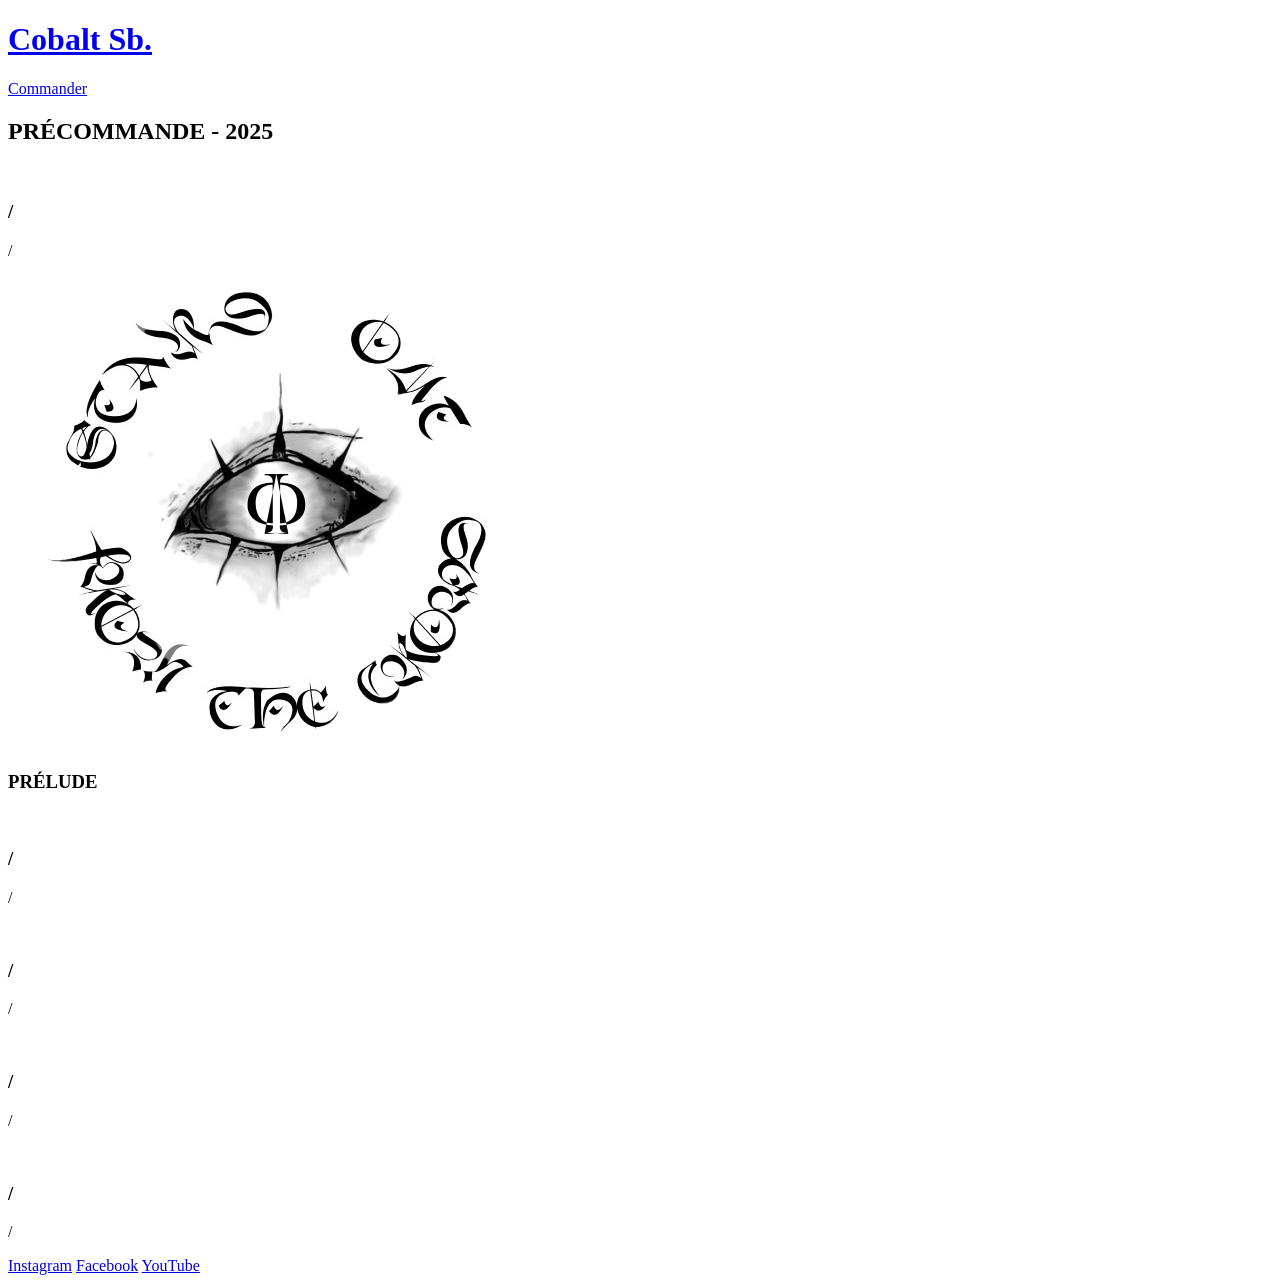
==== index.html @ 33f0ad75 "Update index.html" ====
<!DOCTYPE html>
<html lang="en">
  <head>
    <meta charset="UTF-8" />
    <meta name="viewport" content="width=device-width, initial-scale=1.0" />
    <title>Cobalt Sb.</title>
    <link rel="stylesheet" href="styles.eco.css" />
  </head>
  <body>
    <!-- Header -->
    <header class="header">
      <div class="header-container">
        <div class="logo">
          <a href="index.html"><h1>Cobalt Sb.</h1></a>
        </div>

        <div class="header-actions">
          <!-- <a href="se.connecter.html" class="account-link">Se connecter</a> -->

          <a href="panier.html" class="account-link">Commander</a>
        </div>
      </div>

      </nav>
    </header>

    <!-- Main Content -->
    <main class="main-content">
      <!-- Hero Section -->
      <section class="title">
        <h2>PRÉCOMMANDE - 2025</h2>
      </section>

      <!-- Product Grid -->
      <section class="product-grid">
        <div class="product-item">
          <div class="product-image">
            <div class="image-merch">
              <img src="img/sum/hoodie/green-hoodie-shooting-2.png" alt="">
            </div>
          </div>
          <h3>/</h3>
          <p class="price">/</p>
        </div>

        <div class="product-item">
          <div class="product-image">
            <div class="image-merch">
              <img src="img\collection.png" alt="">
            </div>
          </div>
          <h3>PRÉLUDE</h3>
        </div>

        <div class="product-item">
          <div class="product-image">
            <div class="image-merch">
              <img src="img/sum/t-shirt/black-t-shirt-front.png" alt="">
            </div>
          </div>
          <h3>/</h3>
          <p class="price">/</p>
        </div>

        <div class="product-item">
          <div class="product-image">
            <div class="image-merch">
              <img src="img/sum/pant/pant-white-front.png" alt="">
            </div>
          </div>
          <h3>/</h3>
          <p class="price">/</p>
        </div>

        <div class="product-item">
          <div class="product-image">
            <div class="image-merch">
              <img src="img/sum/shorts/white-short-front.png" alt="">
            </div>
          </div>
          <h3>/</h3>
          <p class="price">/</p>
        </div>

        <div class="product-item">
          <div class="product-image">
            <div class="image-merch">
              <img src="img/sum/pant/pant-blue-denim-front.png" alt="">
            </div>
          </div>
          <h3>/</h3>
          <p class="price">/</p>
        </div>

      </section>
    </main>

    <!-- Footer -->
    <footer class="footer">
      <div class="social-links">
        <a href="https://www.instagram.com/cobalt_sb/" class="social-link"
          >Instagram</a
        >
        <a
          href="https://www.facebook.com/profile.php?id=61564356464629"
          class="social-link"
          >Facebook</a
        >
        <a href="https://www.youtube.com/@CobaltSb" class="social-link"
          >YouTube</a
        >
      </div>
    </footer>
  </body>

</html>
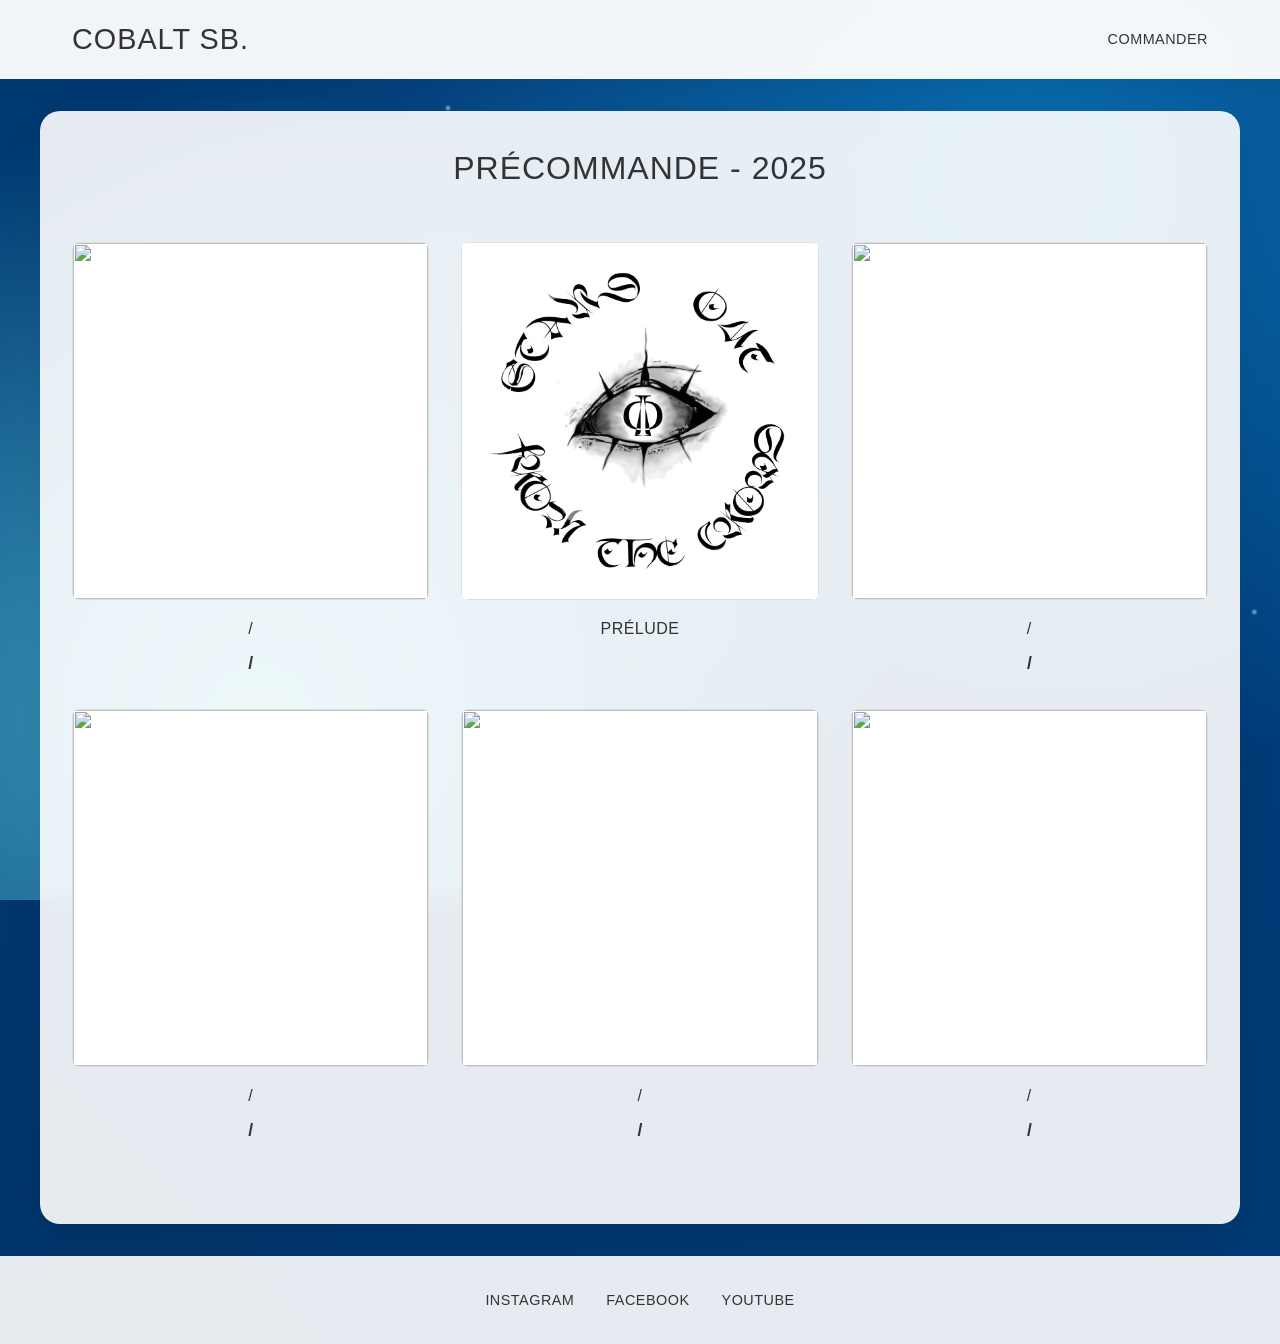
==== commit 9fa0682c: "Update index.html" ====
--- a/index.html
+++ b/index.html
@@ -4,7 +4,7 @@
     <meta charset="UTF-8" />
     <meta name="viewport" content="width=device-width, initial-scale=1.0" />
     <title>Cobalt Sb.</title>
-    <link rel="stylesheet" href="styles.eco.css" />
+    <link rel="stylesheet" href="styles.preco.css" />
   </head>
   <body>
     <!-- Header -->
@@ -116,3 +116,4 @@
 </html>
 
 
+
--- a/styles.preco.css
+++ b/styles.preco.css
@@ -0,0 +1,609 @@
+
+* {
+  margin: 0;
+  padding: 0;
+  box-sizing: border-box;
+}
+
+body {
+  font-family: "Arial", sans-serif;
+  line-height: 1.6;
+  color: #333;
+  background: linear-gradient(45deg, #001f3f, #003366, #004080, #0066cc);
+  background-size: 400% 400%;
+  animation: oceanWave 8s ease-in-out infinite;
+  position: relative;
+  overflow-x: hidden;
+  min-height: 100vh;
+  width: 100%;
+}
+
+body::before {
+  content: "";
+  position: fixed;
+  top: 0;
+  left: 0;
+  width: 100%;
+  height: 100%;
+  background: radial-gradient(
+      circle at 20% 80%,
+      rgba(108, 238, 255, 0.671) 0%,
+      transparent 50%
+    ),
+    radial-gradient(
+      circle at 80% 20%,
+      rgba(20, 153, 224, 0.541) 0%,
+      transparent 50%
+    ),
+    radial-gradient(
+      circle at 40% 40%,
+      rgba(80, 180, 255, 0.15) 0%,
+      transparent 50%
+    );
+  animation: waves 10s ease-in-out infinite;
+  z-index: -1;
+  pointer-events: none;
+}
+
+body::after {
+  content: "";
+  position: fixed;
+  top: 0;
+  left: 0;
+  width: 100%;
+  height: 100%;
+  background-image: radial-gradient(
+      circle 8px at 5% 15%,
+      rgba(255, 255, 255, 0.7) 0%,
+      transparent 50%
+    ),
+    radial-gradient(
+      circle 6px at 85% 8%,
+      rgba(255, 255, 255, 0.6) 0%,
+      transparent 50%
+    ),
+    radial-gradient(
+      circle 10px at 25% 65%,
+      rgba(255, 255, 255, 0.5) 0%,
+      transparent 50%
+    ),
+    radial-gradient(
+      circle 5px at 92% 35%,
+      rgba(255, 255, 255, 0.7) 0%,
+      transparent 50%
+    ),
+    radial-gradient(
+      circle 7px at 12% 88%,
+      rgba(255, 255, 255, 0.6) 0%,
+      transparent 50%
+    ),
+    radial-gradient(
+      circle 9px at 78% 55%,
+      rgba(255, 255, 255, 0.5) 0%,
+      transparent 50%
+    ),
+    radial-gradient(
+      circle 11px at 45% 25%,
+      rgba(255, 255, 255, 0.4) 0%,
+      transparent 50%
+    ),
+    radial-gradient(
+      circle 6px at 18% 45%,
+      rgba(255, 255, 255, 0.6) 0%,
+      transparent 50%
+    ),
+    radial-gradient(
+      circle 8px at 88% 75%,
+      rgba(255, 255, 255, 0.5) 0%,
+      transparent 50%
+    ),
+    radial-gradient(
+      circle 5px at 65% 85%,
+      rgba(255, 255, 255, 0.7) 0%,
+      transparent 50%
+    ),
+    radial-gradient(
+      circle 7px at 35% 12%,
+      rgba(255, 255, 255, 0.6) 0%,
+      transparent 50%
+    ),
+    radial-gradient(
+      circle 9px at 55% 78%,
+      rgba(255, 255, 255, 0.4) 0%,
+      transparent 50%
+    ),
+    radial-gradient(
+      circle 6px at 75% 22%,
+      rgba(255, 255, 255, 0.6) 0%,
+      transparent 50%
+    ),
+    radial-gradient(
+      circle 10px at 15% 65%,
+      rgba(255, 255, 255, 0.5) 0%,
+      transparent 50%
+    ),
+    radial-gradient(
+      circle 8px at 95% 58%,
+      rgba(255, 255, 255, 0.7) 0%,
+      transparent 50%
+    ),
+    radial-gradient(
+      circle 5px at 28% 92%,
+      rgba(255, 255, 255, 0.6) 0%,
+      transparent 50%
+    ),
+    radial-gradient(
+      circle 11px at 68% 18%,
+      rgba(255, 255, 255, 0.4) 0%,
+      transparent 50%
+    ),
+    radial-gradient(
+      circle 7px at 42% 48%,
+      rgba(255, 255, 255, 0.5) 0%,
+      transparent 50%
+    ),
+    radial-gradient(
+      circle 9px at 82% 88%,
+      rgba(255, 255, 255, 0.6) 0%,
+      transparent 50%
+    ),
+    radial-gradient(
+      circle 6px at 8% 32%,
+      rgba(255, 255, 255, 0.7) 0%,
+      transparent 50%
+    ),
+    radial-gradient(
+      circle 10px at 58% 5%,
+      rgba(255, 255, 255, 0.5) 0%,
+      transparent 50%
+    ),
+    radial-gradient(
+      circle 8px at 32% 78%,
+      rgba(255, 255, 255, 0.6) 0%,
+      transparent 50%
+    ),
+    radial-gradient(
+      circle 5px at 72% 42%,
+      rgba(255, 255, 255, 0.7) 0%,
+      transparent 50%
+    ),
+    radial-gradient(
+      circle 9px at 22% 58%,
+      rgba(255, 255, 255, 0.4) 0%,
+      transparent 50%
+    ),
+    radial-gradient(
+      circle 7px at 98% 68%,
+      rgba(255, 255, 255, 0.6) 0%,
+      transparent 50%
+    ),
+    radial-gradient(
+      circle 11px at 48% 88%,
+      rgba(255, 255, 255, 0.5) 0%,
+      transparent 50%
+    ),
+    radial-gradient(
+      circle 6px at 85% 15%,
+      rgba(255, 255, 255, 0.7) 0%,
+      transparent 50%
+    ),
+    radial-gradient(
+      circle 8px at 15% 25%,
+      rgba(255, 255, 255, 0.6) 0%,
+      transparent 50%
+    ),
+    radial-gradient(
+      circle 10px at 65% 95%,
+      rgba(255, 255, 255, 0.4) 0%,
+      transparent 50%
+    ),
+    radial-gradient(
+      circle 5px at 38% 35%,
+      rgba(255, 255, 255, 0.7) 0%,
+      transparent 50%
+    );
+  image-rendering: pixelated;
+  image-rendering: -moz-crisp-edges;
+  image-rendering: crisp-edges;
+  animation: bubbleFloat 18s linear infinite;
+  z-index: -1;
+  pointer-events: none;
+}
+
+@keyframes oceanWave {
+  0% {
+    background-position: 0% 50%;
+  }
+  50% {
+    background-position: 100% 50%;
+  }
+  100% {
+    background-position: 0% 50%;
+  }
+}
+
+@keyframes waves {
+  0%,
+  100% {
+    transform: translateY(0px) rotate(0deg);
+    opacity: 0.3;
+  }
+  50% {
+    transform: translateY(-10px) rotate(1deg);
+    opacity: 0.5;
+  }
+}
+
+@keyframes bubbleFloat {
+  0% {
+    transform: translateY(100vh) scale(0.8) rotate(0deg);
+    opacity: 0;
+  }
+  5% {
+    opacity: 1;
+    transform: translateY(95vh) scale(1) rotate(5deg);
+  }
+  50% {
+    transform: translateY(50vh) scale(1.1) rotate(180deg);
+  }
+  95% {
+    opacity: 1;
+    transform: translateY(-5vh) scale(0.9) rotate(355deg);
+  }
+  100% {
+    transform: translateY(-10vh) scale(0.7) rotate(360deg);
+    opacity: 0;
+  }
+}
+
+a {
+  text-decoration: none;
+  color: inherit;
+}
+
+/* Header */
+.header {
+  border-bottom: 1px solid rgba(238, 238, 238, 0.3);
+  position: sticky;
+  top: 0;
+  background: rgba(255, 255, 255, 0.95);
+  backdrop-filter: blur(10px);
+  z-index: 100;
+  box-shadow: 0 2px 20px rgba(0, 0, 0, 0.1);
+  width: 100%;
+}
+
+.header-container {
+  display: flex;
+  align-items: center;
+  justify-content: space-between;
+  padding: 1rem 2rem;
+  max-width: 1200px;
+  margin: 0 auto;
+  width: 100%;
+}
+
+.logo h1 {
+  font-size: 1.8rem;
+  font-weight: normal;
+  text-transform: uppercase;
+  letter-spacing: 1px;
+}
+
+.header-actions {
+  display: flex;
+  gap: 1rem;
+}
+
+.header-actions button,
+.account-link {
+  background: none;
+  border: none;
+  cursor: pointer;
+  text-transform: uppercase;
+  font-size: 0.9rem;
+  letter-spacing: 0.5px;
+}
+
+/* Navigation */
+.nav-menu {
+  background: rgba(248, 248, 248, 0.9);
+  backdrop-filter: blur(5px);
+  padding: 1rem 2rem;
+  width: 100%;
+}
+
+.nav-list {
+  display: flex;
+  list-style: none;
+  gap: 2rem;
+  max-width: 1200px;
+  margin: 0 auto;
+  flex-wrap: wrap;
+  justify-content: center;
+}
+
+.nav-list > li {
+  position: relative;
+}
+
+.nav-list > li > a {
+  font-weight: bold;
+  text-transform: uppercase;
+  font-size: 0.9rem;
+  letter-spacing: 0.5px;
+  padding: 0.5rem 0;
+  display: block;
+}
+
+.dropdown {
+  position: absolute;
+  top: 100%;
+  left: 0;
+  background: white;
+  min-width: 200px;
+  box-shadow: 0 2px 10px rgba(0, 0, 0, 0.1);
+  opacity: 0;
+  visibility: hidden;
+  transition: all 0.3s ease;
+  list-style: none;
+  padding: 1rem 0;
+}
+
+.nav-list > li:hover .dropdown {
+  opacity: 1;
+  visibility: visible;
+}
+
+.dropdown li a {
+  padding: 0.5rem 1rem;
+  display: block;
+  font-size: 0.85rem;
+}
+
+.dropdown li a:hover {
+  background: #f8f8f8;
+}
+
+/* Main */
+.main-content {
+  max-width: 1200px;
+  margin: 2rem auto;
+  padding: 2rem;
+  background: rgba(255, 255, 255, 0.9);
+  backdrop-filter: blur(10px);
+  border-radius: 20px;
+  box-shadow: 0 10px 40px rgba(0, 0, 0, 0.1);
+  width: calc(100% - 4rem);
+}
+
+.title {
+  text-align: center;
+  margin-bottom: 3rem;
+}
+
+.title h2 {
+  font-size: 2rem;
+  font-weight: normal;
+  text-transform: uppercase;
+  letter-spacing: 1px;
+}
+
+/* Product Grid */
+.product-grid {
+  display: grid;
+  grid-template-columns: repeat(3, 1fr);
+  gap: 2rem;
+  margin-bottom: 3rem;
+}
+
+.product-item {
+  text-align: center;
+  transition: transform 0.3s ease;
+}
+
+.product-image {
+  margin-bottom: 1rem;
+  aspect-ratio: 1;
+  overflow: hidden;
+  border-radius: 8px;
+}
+
+.image-merch {
+  width: 100%;
+  height: 100%;
+  display: flex;
+  align-items: center;
+  justify-content: center;
+  border: 1px solid #ddd;
+  background-color: white;
+}
+
+.image-merch img {
+  width: 100%;
+  height: 100%;
+  object-fit: contain;
+}
+
+.image-merch2 {
+  width: 100%;
+  height: 100%;
+  display: flex;
+  align-items: center;
+  justify-content: center;
+}
+
+.image-merch2 img {
+  width: 100%;
+  height: 100%;
+  object-fit: contain;
+}
+
+.product-item h3 {
+  font-size: 1rem;
+  font-weight: normal;
+  margin-bottom: 0.5rem;
+  text-transform: uppercase;
+  letter-spacing: 0.5px;
+}
+
+.price {
+  font-weight: bold;
+  font-size: 1.1rem;
+}
+
+/* News Section */
+.news-section {
+  border-top: 1px solid #eee;
+  padding-top: 3rem;
+  margin-bottom: 3rem;
+}
+
+.news-section h2 {
+  font-size: 1.5rem;
+  text-transform: uppercase;
+  letter-spacing: 1px;
+  margin-bottom: 2rem;
+  font-weight: bold;
+}
+
+.news-items {
+  display: flex;
+  flex-direction: column;
+  gap: 2rem;
+}
+
+.news-item time {
+  color: #666;
+  font-size: 0.9rem;
+  display: block;
+  margin-bottom: 0.5rem;
+}
+
+.news-item h3 {
+  font-size: 1.1rem;
+  font-weight: normal;
+  line-height: 1.4;
+}
+
+/* Footer */
+.footer {
+  border-top: 1px solid rgba(238, 238, 238, 0.3);
+  padding: 2rem;
+  text-align: center;
+  background: rgba(255, 255, 255, 0.9);
+  backdrop-filter: blur(10px);
+  width: 100%;
+}
+
+.social-links {
+  display: flex;
+  justify-content: center;
+  gap: 2rem;
+  flex-wrap: wrap;
+}
+
+.social-link {
+  text-transform: uppercase;
+  font-size: 0.9rem;
+  letter-spacing: 0.5px;
+}
+
+/* Responsive Design */
+@media (max-width: 768px) {
+  body {
+    font-size: 14px;
+  }
+
+  .header-container {
+    padding: 0.8rem 1rem;
+  }
+
+  .logo h1 {
+    font-size: 1.3rem;
+  }
+
+  .account-link {
+    font-size: 0.8rem;
+  }
+
+  .nav-menu {
+    padding: 1rem;
+  }
+
+  .nav-list {
+    flex-direction: column;
+    gap: 1rem;
+    align-items: center;
+  }
+
+  .nav-list > li {
+    width: 100%;
+    text-align: center;
+  }
+
+  .dropdown {
+    position: static;
+    opacity: 1;
+    visibility: visible;
+    box-shadow: none;
+    margin-top: 0.5rem;
+  }
+
+  .main-content {
+    margin: 1rem;
+    padding: 1.5rem;
+    width: calc(100% - 2rem);
+    border-radius: 15px;
+  }
+
+  .title h2 {
+    font-size: 1.5rem;
+  }
+
+  .product-grid {
+    grid-template-columns: repeat(3, 1fr);
+    gap: 1.5rem;
+  }
+
+  .social-links {
+    flex-direction: column;
+    gap: 1rem;
+    align-items: center;
+  }
+
+  .news-items {
+    gap: 1.5rem;
+  }
+}
+
+@media (max-width: 480px) {
+  .header-container {
+    padding: 0.6rem 0.8rem;
+  }
+
+  .logo h1 {
+    font-size: 1.1rem;
+  }
+
+  .main-content {
+    padding: 1rem;
+  }
+
+  .product-grid {
+    grid-template-columns: repeat(3, 1fr);
+    gap: 1rem;
+  }
+
+  .title h2 {
+    font-size: 1.3rem;
+  }
+
+  .news-section h2 {
+    font-size: 1.2rem;
+  }
+
+  .news-item h3 {
+    font-size: 1rem;
+  }
+}
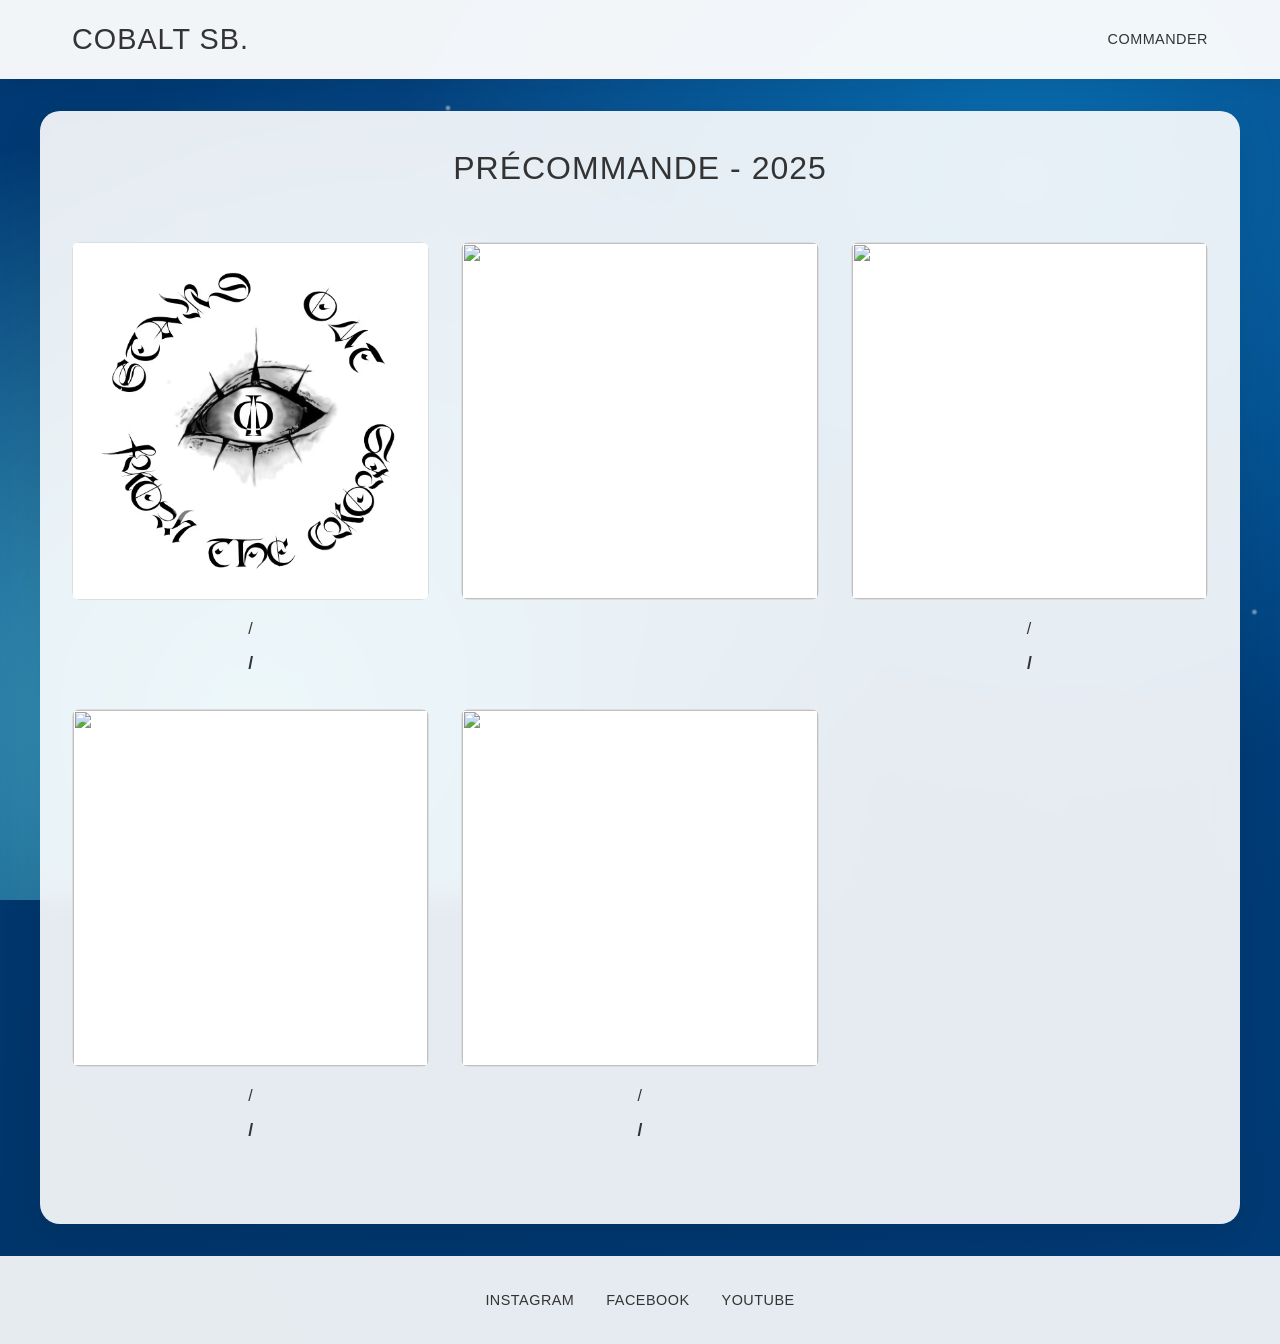
==== commit 60534486: "Update index.html" ====
--- a/index.html
+++ b/index.html
@@ -36,7 +36,26 @@
         <div class="product-item">
           <div class="product-image">
             <div class="image-merch">
-              <img src="img/sum/hoodie/green-hoodie-shooting-2.png" alt="">
+              <img src="img\collection.png" alt="">
+            </div>
+            <h3>PRÉLUDE</h3>
+          </div>
+          <h3>/</h3>
+          <p class="price">/</p>
+        </div>
+
+        <div class="product-item">
+          <div class="product-image">
+            <div class="image-merch">
+              <img src="" alt="">
+            </div>
+          </div>
+        </div>
+
+        <div class="product-item">
+          <div class="product-image">
+            <div class="image-merch">
+              <img src="" alt="">
             </div>
           </div>
           <h3>/</h3>
@@ -46,16 +65,7 @@
         <div class="product-item">
           <div class="product-image">
             <div class="image-merch">
-              <img src="img\collection.png" alt="">
-            </div>
-          </div>
-          <h3>PRÉLUDE</h3>
-        </div>
-
-        <div class="product-item">
-          <div class="product-image">
-            <div class="image-merch">
-              <img src="img/sum/t-shirt/black-t-shirt-front.png" alt="">
+              <img src="" alt="">
             </div>
           </div>
           <h3>/</h3>
@@ -65,27 +75,7 @@
         <div class="product-item">
           <div class="product-image">
             <div class="image-merch">
-              <img src="img/sum/pant/pant-white-front.png" alt="">
-            </div>
-          </div>
-          <h3>/</h3>
-          <p class="price">/</p>
-        </div>
-
-        <div class="product-item">
-          <div class="product-image">
-            <div class="image-merch">
-              <img src="img/sum/shorts/white-short-front.png" alt="">
-            </div>
-          </div>
-          <h3>/</h3>
-          <p class="price">/</p>
-        </div>
-
-        <div class="product-item">
-          <div class="product-image">
-            <div class="image-merch">
-              <img src="img/sum/pant/pant-blue-denim-front.png" alt="">
+              <img src="" alt="">
             </div>
           </div>
           <h3>/</h3>
@@ -117,3 +107,4 @@
 
 
 
+
--- a/styles.preco.css
+++ b/styles.preco.css
@@ -562,14 +562,19 @@
   }
 
   .product-grid {
-    grid-template-columns: repeat(3, 1fr);
+    display: flex;
+    flex-wrap: wrap;
     gap: 1.5rem;
-  }
-
-  .social-links {
-    flex-direction: column;
-    gap: 1rem;
-    align-items: center;
+    justify-content: center;
+  }
+
+  .product-item:first-child {
+    width: 66.666%;
+    margin-bottom: 0.5rem;
+  }
+
+  .product-item:not(:first-child) {
+    width: calc(50% - 0.75rem);
   }
 
   .news-items {
@@ -591,8 +596,19 @@
   }
 
   .product-grid {
-    grid-template-columns: repeat(3, 1fr);
+    display: flex;
+    flex-wrap: wrap;
     gap: 1rem;
+    justify-content: center;
+  }
+
+  .product-item:first-child {
+    width: 66.666%;
+    margin-bottom: 0.5rem;
+  }
+
+  .product-item:not(:first-child) {
+    width: calc(50% - 0.5rem);
   }
 
   .title h2 {
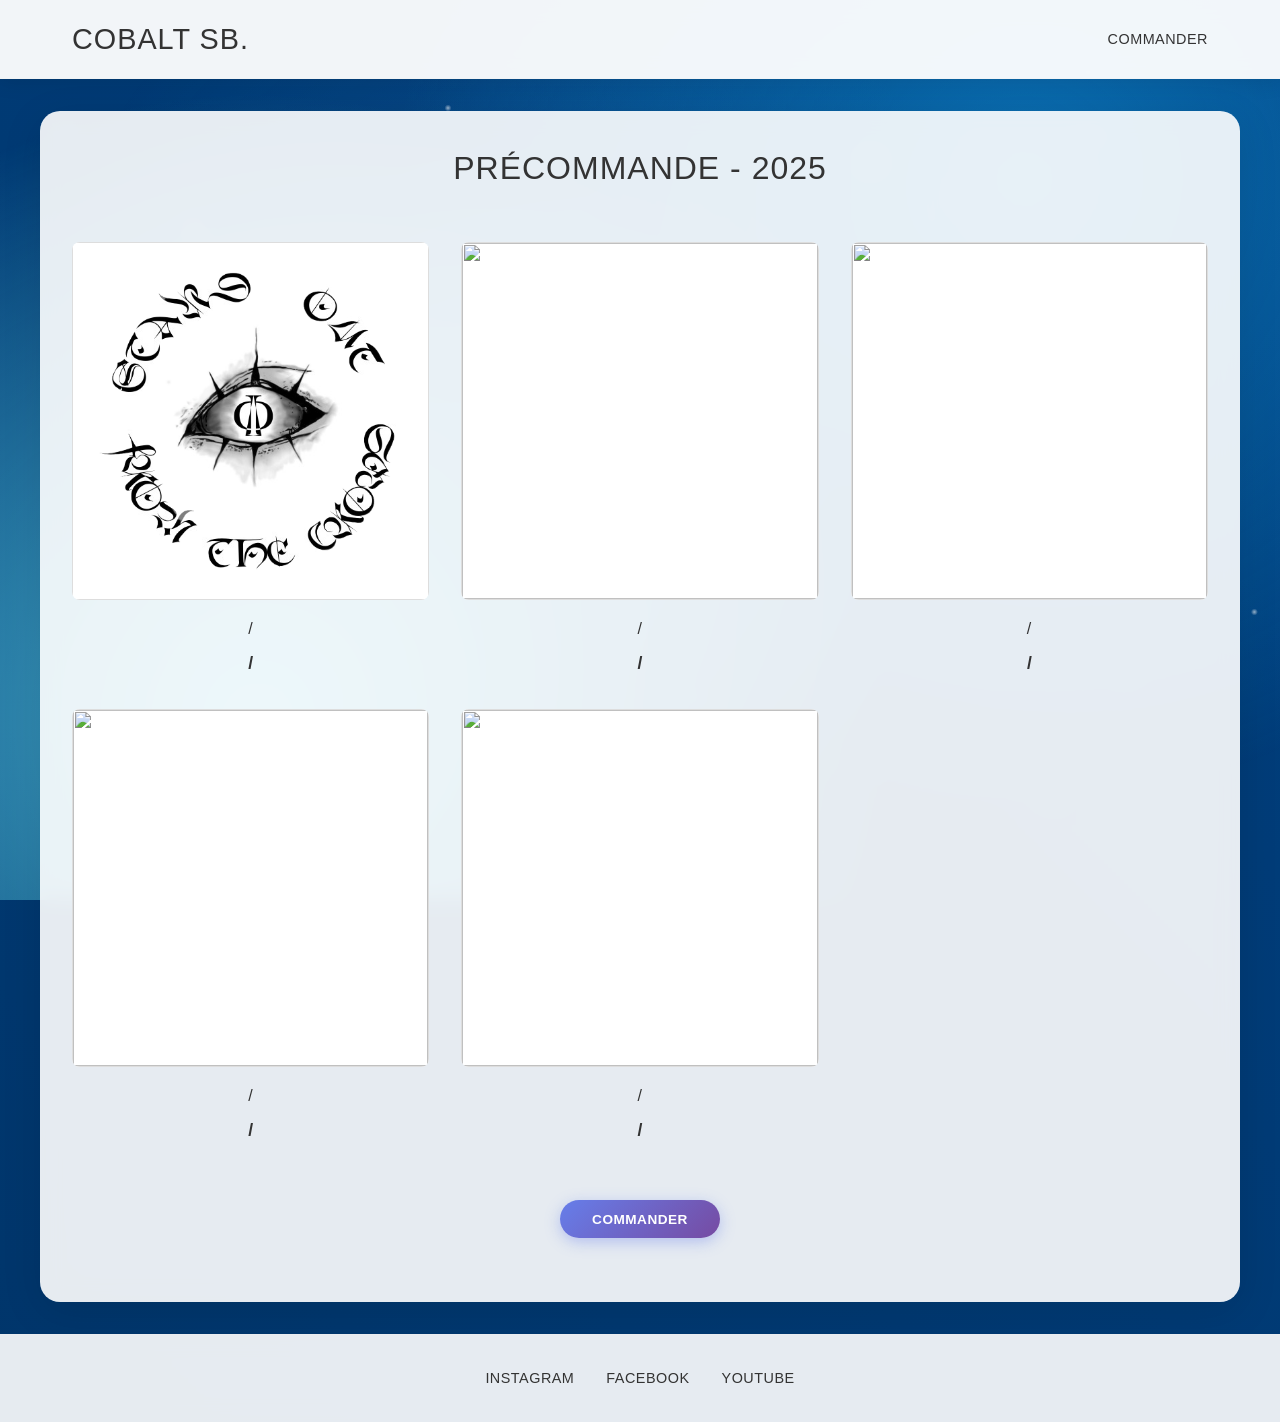
==== commit c38703d0: "Update index.html" ====
--- a/index.html
+++ b/index.html
@@ -1,3 +1,4 @@
+
 <!DOCTYPE html>
 <html lang="en">
   <head>
@@ -13,24 +14,19 @@
         <div class="logo">
           <a href="index.html"><h1>Cobalt Sb.</h1></a>
         </div>
-
         <div class="header-actions">
           <!-- <a href="se.connecter.html" class="account-link">Se connecter</a> -->
-
           <a href="panier.html" class="account-link">Commander</a>
         </div>
       </div>
-
       </nav>
     </header>
-
     <!-- Main Content -->
     <main class="main-content">
       <!-- Hero Section -->
       <section class="title">
         <h2>PRÉCOMMANDE - 2025</h2>
       </section>
-
       <!-- Product Grid -->
       <section class="product-grid">
         <div class="product-item">
@@ -43,15 +39,6 @@
           <h3>/</h3>
           <p class="price">/</p>
         </div>
-
-        <div class="product-item">
-          <div class="product-image">
-            <div class="image-merch">
-              <img src="" alt="">
-            </div>
-          </div>
-        </div>
-
         <div class="product-item">
           <div class="product-image">
             <div class="image-merch">
@@ -61,7 +48,6 @@
           <h3>/</h3>
           <p class="price">/</p>
         </div>
-
         <div class="product-item">
           <div class="product-image">
             <div class="image-merch">
@@ -71,7 +57,6 @@
           <h3>/</h3>
           <p class="price">/</p>
         </div>
-
         <div class="product-item">
           <div class="product-image">
             <div class="image-merch">
@@ -81,10 +66,22 @@
           <h3>/</h3>
           <p class="price">/</p>
         </div>
-
+        <div class="product-item">
+          <div class="product-image">
+            <div class="image-merch">
+              <img src="" alt="">
+            </div>
+          </div>
+          <h3>/</h3>
+          <p class="price">/</p>
+        </div>
       </section>
+      
+      <!-- Bouton Commander centré -->
+      <div class="order-button-container">
+        <button class="order-button">Commander</button>
+      </div>
     </main>
-
     <!-- Footer -->
     <footer class="footer">
       <div class="social-links">
@@ -102,9 +99,6 @@
       </div>
     </footer>
   </body>
-
 </html>
 
 
-
-
--- a/styles.preco.css
+++ b/styles.preco.css
@@ -1,4 +1,3 @@
-
 * {
   margin: 0;
   padding: 0;
@@ -447,6 +446,56 @@
   letter-spacing: 0.5px;
 }
 
+.order-button {
+  background: linear-gradient(135deg, #667eea 0%, #764ba2 100%);
+  border: none;
+  padding: 0.7rem 2rem;
+  cursor: pointer;
+  text-transform: uppercase;
+  font-size: 0.85rem;
+  letter-spacing: 0.5px;
+  margin-top: 0.5rem;
+  transition: all 0.4s cubic-bezier(0.175, 0.885, 0.32, 1.275);
+  color: white;
+  font-weight: bold;
+  border-radius: 25px;
+  box-shadow: 0 4px 15px rgba(102, 126, 234, 0.4);
+  position: relative;
+  overflow: hidden;
+}
+
+.order-button::before {
+  content: "";
+  position: absolute;
+  top: 0;
+  left: -100%;
+  width: 100%;
+  height: 100%;
+  background: linear-gradient(135deg, #764ba2 0%, #667eea 100%);
+  transition: left 0.4s ease;
+  z-index: -1;
+}
+
+.order-button:hover {
+  transform: translateY(-3px) scale(1.05);
+  box-shadow: 0 8px 25px rgba(102, 126, 234, 0.6);
+}
+
+.order-button:hover::before {
+  left: 0;
+}
+
+.order-button:active {
+  transform: translateY(-1px) scale(1.02);
+}
+
+.order-button-container {
+  display: flex;
+  justify-content: center;
+  margin-top: 2rem;
+  margin-bottom: 2rem;
+}
+
 .price {
   font-weight: bold;
   font-size: 1.1rem;
@@ -569,8 +618,13 @@
   }
 
   .product-item:first-child {
-    width: 66.666%;
+    width: 70%;
     margin-bottom: 0.5rem;
+    order: 2;
+  }
+
+  .product-item:nth-child(2) {
+    order: 1;
   }
 
   .product-item:not(:first-child) {
@@ -603,8 +657,13 @@
   }
 
   .product-item:first-child {
-    width: 66.666%;
+    width: 70%;
     margin-bottom: 0.5rem;
+    order: 2;
+  }
+
+  .product-item:nth-child(2) {
+    order: 1;
   }
 
   .product-item:not(:first-child) {
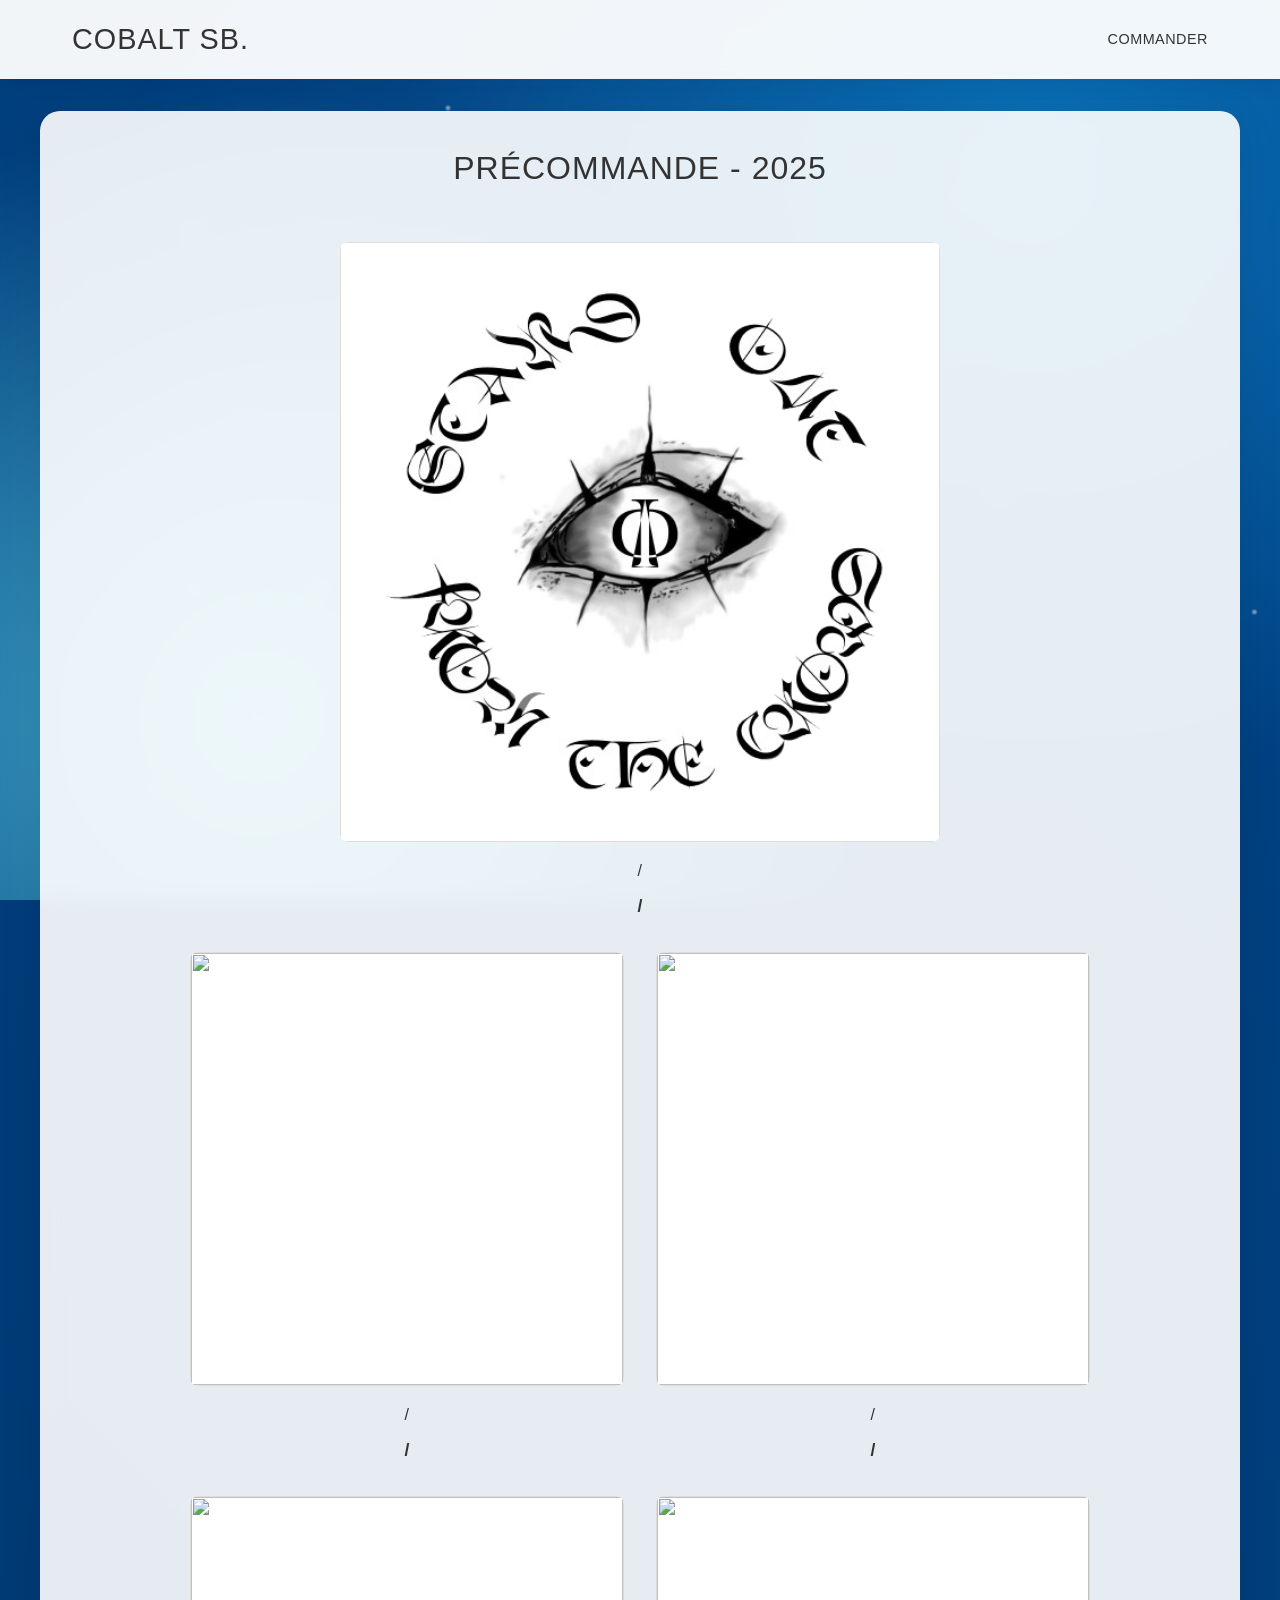
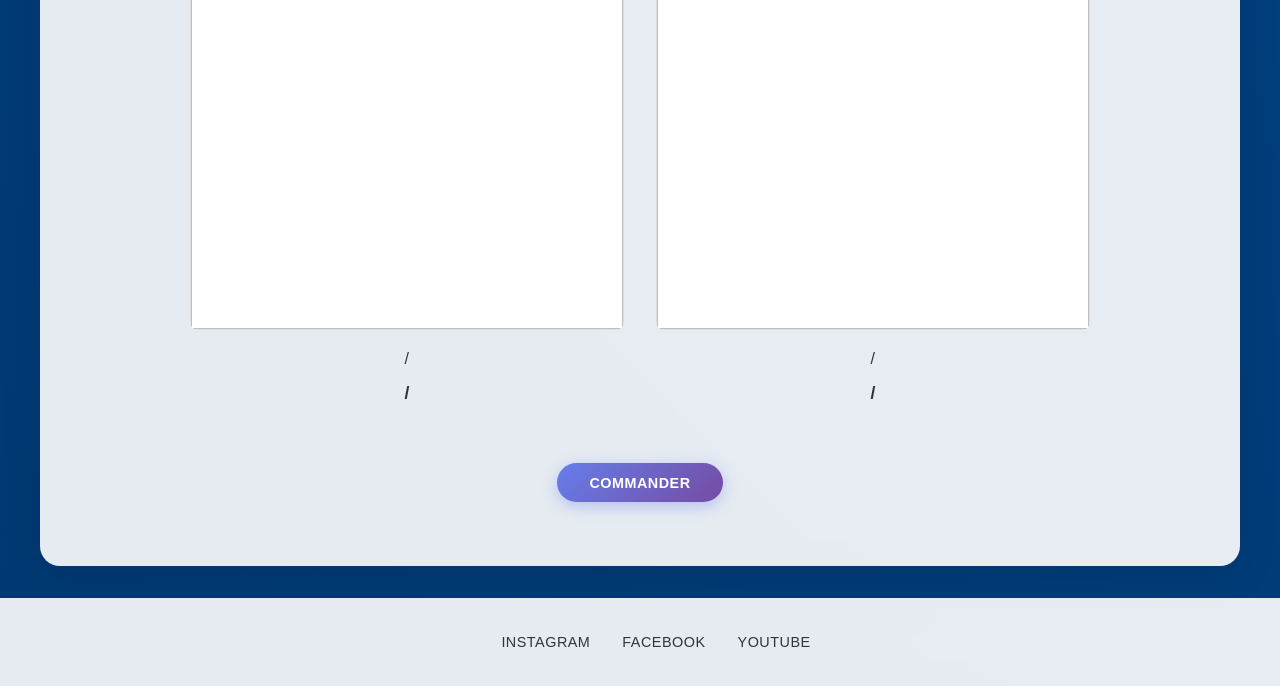
==== commit a96eb467: "Update index.html" ====
--- a/index.html
+++ b/index.html
@@ -79,7 +79,8 @@
       
       <!-- Bouton Commander centré -->
       <div class="order-button-container">
-        <button class="order-button">Commander</button>
+        <button class="order-button">
+        <a href="panier.html" class="account-link">Commander</a</button>
       </div>
     </main>
     <!-- Footer -->
@@ -102,3 +103,4 @@
 </html>
 
 
+
--- a/styles.preco.css
+++ b/styles.preco.css
@@ -391,9 +391,20 @@
 /* Product Grid */
 .product-grid {
   display: grid;
-  grid-template-columns: repeat(3, 1fr);
+  grid-template-columns: repeat(2, 1fr);
   gap: 2rem;
   margin-bottom: 3rem;
+  max-width: 900px;
+  margin-left: auto;
+  margin-right: auto;
+}
+
+.product-item:first-child {
+  grid-column: 1 / -1;
+  max-width: 66.666%;
+  margin-left: auto;
+  margin-right: auto;
+  width: 100%;
 }
 
 .product-item {
@@ -617,11 +628,16 @@
     justify-content: center;
   }
 
+  /* --- MODIF POUR CENTRER PRELUDE SUR MOBILE --- */
   .product-item:first-child {
     width: 70%;
-    margin-bottom: 0.5rem;
+    margin-left: auto !important;
+    margin-right: auto !important;
+    text-align: center !important;
     order: 2;
-  }
+    max-width: none;
+  }
+  /* --- FIN MODIF --- */
 
   .product-item:nth-child(2) {
     order: 1;
@@ -656,11 +672,16 @@
     justify-content: center;
   }
 
+  /* --- MODIF POUR CENTRER PRELUDE SUR TRÈS PETIT MOBILE --- */
   .product-item:first-child {
-    width: 70%;
-    margin-bottom: 0.5rem;
+    width: 75%;
+    margin-left: auto !important;
+    margin-right: auto !important;
+    text-align: center !important;
     order: 2;
-  }
+    max-width: none;
+  }
+  /* --- FIN MODIF --- */
 
   .product-item:nth-child(2) {
     order: 1;
@@ -682,3 +703,4 @@
     font-size: 1rem;
   }
 }
+
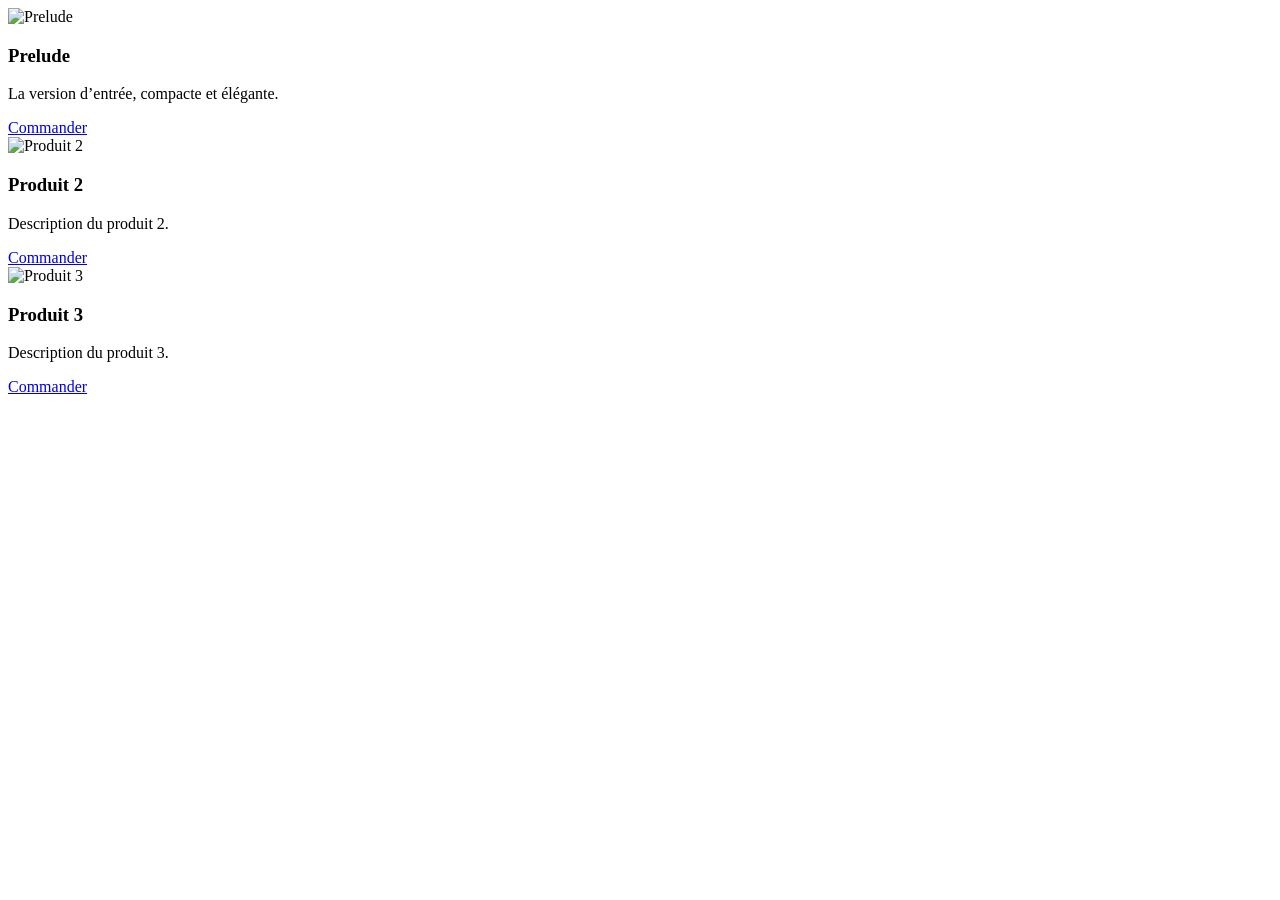
==== commit d14fda9e: "Update index.html" ====
--- a/index.html
+++ b/index.html
@@ -1,106 +1,51 @@
 
 <!DOCTYPE html>
-<html lang="en">
-  <head>
-    <meta charset="UTF-8" />
-    <meta name="viewport" content="width=device-width, initial-scale=1.0" />
-    <title>Cobalt Sb.</title>
-    <link rel="stylesheet" href="styles.preco.css" />
-  </head>
-  <body>
-    <!-- Header -->
-    <header class="header">
-      <div class="header-container">
-        <div class="logo">
-          <a href="index.html"><h1>Cobalt Sb.</h1></a>
+<html lang="fr">
+<head>
+    <meta charset="UTF-8">
+    <meta name="viewport" content="width=device-width, initial-scale=1.0">
+    <title>Boutique</title>
+    <link rel="stylesheet" href="style.css">
+</head>
+<body>
+
+    <div class="product-grid">
+
+        <!-- 1 — PRELUDE (mis en premier) -->
+        <div class="product-item prelude">
+            <div class="product-image">
+                <img src="image/prelude.png" alt="Prelude">
+            </div>
+            <h3>Prelude</h3>
+            <p>La version d’entrée, compacte et élégante.</p>
+            <a href="panier.html" class="btn-commande">Commander</a>
         </div>
-        <div class="header-actions">
-          <!-- <a href="se.connecter.html" class="account-link">Se connecter</a> -->
-          <a href="panier.html" class="account-link">Commander</a>
+
+        <!-- Produit 2 -->
+        <div class="product-item">
+            <div class="product-image">
+                <img src="image/produit2.png" alt="Produit 2">
+            </div>
+            <h3>Produit 2</h3>
+            <p>Description du produit 2.</p>
+            <a href="panier.html" class="btn-commande">Commander</a>
         </div>
-      </div>
-      </nav>
-    </header>
-    <!-- Main Content -->
-    <main class="main-content">
-      <!-- Hero Section -->
-      <section class="title">
-        <h2>PRÉCOMMANDE - 2025</h2>
-      </section>
-      <!-- Product Grid -->
-      <section class="product-grid">
+
+        <!-- Produit 3 -->
         <div class="product-item">
-          <div class="product-image">
-            <div class="image-merch">
-              <img src="img\collection.png" alt="">
+            <div class="product-image">
+                <img src="image/produit3.png" alt="Produit 3">
             </div>
-            <h3>PRÉLUDE</h3>
-          </div>
-          <h3>/</h3>
-          <p class="price">/</p>
+            <h3>Produit 3</h3>
+            <p>Description du produit 3.</p>
+            <a href="panier.html" class="btn-commande">Commander</a>
         </div>
-        <div class="product-item">
-          <div class="product-image">
-            <div class="image-merch">
-              <img src="" alt="">
-            </div>
-          </div>
-          <h3>/</h3>
-          <p class="price">/</p>
-        </div>
-        <div class="product-item">
-          <div class="product-image">
-            <div class="image-merch">
-              <img src="" alt="">
-            </div>
-          </div>
-          <h3>/</h3>
-          <p class="price">/</p>
-        </div>
-        <div class="product-item">
-          <div class="product-image">
-            <div class="image-merch">
-              <img src="" alt="">
-            </div>
-          </div>
-          <h3>/</h3>
-          <p class="price">/</p>
-        </div>
-        <div class="product-item">
-          <div class="product-image">
-            <div class="image-merch">
-              <img src="" alt="">
-            </div>
-          </div>
-          <h3>/</h3>
-          <p class="price">/</p>
-        </div>
-      </section>
-      
-      <!-- Bouton Commander centré -->
-      <div class="order-button-container">
-        <button class="order-button">
-        <a href="panier.html" class="account-link">Commander</a</button>
-      </div>
-    </main>
-    <!-- Footer -->
-    <footer class="footer">
-      <div class="social-links">
-        <a href="https://www.instagram.com/cobalt_sb/" class="social-link"
-          >Instagram</a
-        >
-        <a
-          href="https://www.facebook.com/profile.php?id=61564356464629"
-          class="social-link"
-          >Facebook</a
-        >
-        <a href="https://www.youtube.com/@CobaltSb" class="social-link"
-          >YouTube</a
-        >
-      </div>
-    </footer>
-  </body>
+
+    </div>
+
+</body>
 </html>
 
 
 
+
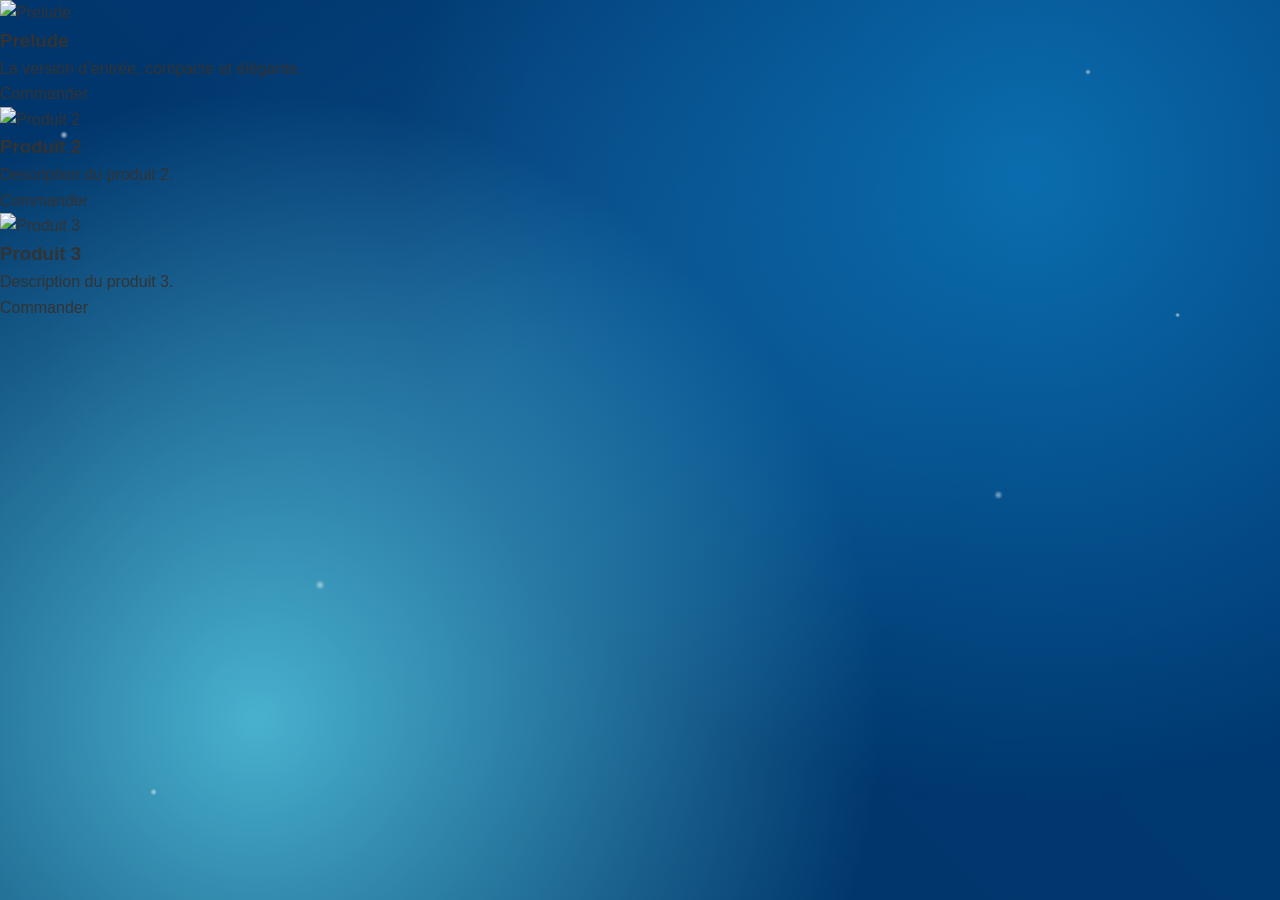
==== commit bbe3ebe5: "Update index.html" ====
--- a/index.html
+++ b/index.html
@@ -5,7 +5,7 @@
     <meta charset="UTF-8">
     <meta name="viewport" content="width=device-width, initial-scale=1.0">
     <title>Boutique</title>
-    <link rel="stylesheet" href="style.css">
+    <link rel="stylesheet" href="styles.panier.css">
 </head>
 <body>
 
@@ -49,3 +49,4 @@
 
 
 
+
--- a/styles.panier.css
+++ b/styles.panier.css
@@ -0,0 +1,453 @@
+* {
+  margin: 0;
+  padding: 0;
+  box-sizing: border-box;
+}
+
+body {
+  font-family: "Arial", sans-serif;
+  line-height: 1.6;
+  color: #333;
+  background: linear-gradient(45deg, #001f3f, #003366, #004080, #0066cc);
+  background-size: 400% 400%;
+  animation: oceanWave 8s ease-in-out infinite;
+  position: relative;
+  overflow-x: hidden;
+  min-height: 100vh;
+  width: 100%;
+}
+
+body::before {
+  content: "";
+  position: fixed;
+  top: 0;
+  left: 0;
+  width: 100%;
+  height: 100%;
+  background: radial-gradient(
+      circle at 20% 80%,
+      rgba(108, 238, 255, 0.671) 0%,
+      transparent 50%
+    ),
+    radial-gradient(
+      circle at 80% 20%,
+      rgba(20, 153, 224, 0.541) 0%,
+      transparent 50%
+    ),
+    radial-gradient(
+      circle at 40% 40%,
+      rgba(80, 180, 255, 0.15) 0%,
+      transparent 50%
+    );
+  animation: waves 10s ease-in-out infinite;
+  z-index: -1;
+  pointer-events: none;
+}
+
+body::after {
+  content: "";
+  position: fixed;
+  top: 0;
+  left: 0;
+  width: 100%;
+  height: 100%;
+  background-image: radial-gradient(
+      circle 8px at 5% 15%,
+      rgba(255, 255, 255, 0.7) 0%,
+      transparent 50%
+    ),
+    radial-gradient(
+      circle 6px at 85% 8%,
+      rgba(255, 255, 255, 0.6) 0%,
+      transparent 50%
+    ),
+    radial-gradient(
+      circle 10px at 25% 65%,
+      rgba(255, 255, 255, 0.5) 0%,
+      transparent 50%
+    ),
+    radial-gradient(
+      circle 5px at 92% 35%,
+      rgba(255, 255, 255, 0.7) 0%,
+      transparent 50%
+    ),
+    radial-gradient(
+      circle 7px at 12% 88%,
+      rgba(255, 255, 255, 0.6) 0%,
+      transparent 50%
+    ),
+    radial-gradient(
+      circle 9px at 78% 55%,
+      rgba(255, 255, 255, 0.5) 0%,
+      transparent 50%
+    );
+  animation: bubbleFloat 18s linear infinite;
+  z-index: -1;
+  pointer-events: none;
+}
+
+@keyframes oceanWave {
+  0% {
+    background-position: 0% 50%;
+  }
+  50% {
+    background-position: 100% 50%;
+  }
+  100% {
+    background-position: 0% 50%;
+  }
+}
+
+@keyframes waves {
+  0%,
+  100% {
+    transform: translateY(0px) rotate(0deg);
+    opacity: 0.3;
+  }
+  50% {
+    transform: translateY(-10px) rotate(1deg);
+    opacity: 0.5;
+  }
+}
+
+@keyframes bubbleFloat {
+  0% {
+    transform: translateY(100vh) scale(0.8) rotate(0deg);
+    opacity: 0;
+  }
+  5% {
+    opacity: 1;
+    transform: translateY(95vh) scale(1) rotate(5deg);
+  }
+  50% {
+    transform: translateY(50vh) scale(1.1) rotate(180deg);
+  }
+  95% {
+    opacity: 1;
+    transform: translateY(-5vh) scale(0.9) rotate(355deg);
+  }
+  100% {
+    transform: translateY(-10vh) scale(0.7) rotate(360deg);
+    opacity: 0;
+  }
+}
+
+a {
+  text-decoration: none;
+  color: inherit;
+}
+
+.header {
+  border-bottom: 1px solid rgba(238, 238, 238, 0.3);
+  position: sticky;
+  top: 0;
+  background: rgba(255, 255, 255, 0.95);
+  backdrop-filter: blur(10px);
+  z-index: 100;
+  box-shadow: 0 2px 20px rgba(0, 0, 0, 0.1);
+  width: 100%;
+}
+
+.header-container {
+  display: flex;
+  align-items: center;
+  justify-content: space-between;
+  padding: 1rem 2rem;
+  max-width: 1200px;
+  margin: 0 auto;
+  width: 100%;
+}
+
+.logo h1 {
+  font-size: 1.8rem;
+  font-weight: normal;
+  text-transform: uppercase;
+  letter-spacing: 1px;
+}
+
+.header-actions {
+  display: flex;
+  gap: 1rem;
+}
+
+.account-link {
+  background: none;
+  border: none;
+  cursor: pointer;
+  text-transform: uppercase;
+  font-size: 0.9rem;
+  letter-spacing: 0.5px;
+}
+
+.main-content {
+  max-width: 800px;
+  margin: 2rem auto;
+  padding: 3rem;
+  background: rgba(255, 255, 255, 0.95);
+  backdrop-filter: blur(15px);
+  border-radius: 20px;
+  box-shadow: 0 20px 60px rgba(0, 0, 0, 0.15);
+  width: calc(100% - 4rem);
+}
+
+.page-title {
+  text-align: center;
+  margin-bottom: 2rem;
+  font-size: 2.5rem;
+  font-weight: 300;
+  text-transform: uppercase;
+  letter-spacing: 2px;
+  color: #333;
+}
+
+.order-info {
+  text-align: center;
+  margin-bottom: 3rem;
+  padding: 2rem;
+  background: rgba(248, 248, 248, 0.8);
+  border-radius: 15px;
+  backdrop-filter: blur(10px);
+  border: 1px solid rgba(255, 255, 255, 0.2);
+}
+
+.order-info p {
+  font-size: 1.1rem;
+  line-height: 1.8;
+  color: #555;
+  margin-bottom: 1rem;
+}
+
+.order-info .highlight {
+  color: #001f3f;
+  font-weight: 600;
+}
+
+.social-section {
+  text-align: center;
+  margin-bottom: 2rem;
+}
+
+.social-title {
+  font-size: 1.5rem;
+  font-weight: 500;
+  margin-bottom: 2rem;
+  text-transform: uppercase;
+  letter-spacing: 1px;
+  color: #333;
+}
+
+.social-buttons {
+  display: flex;
+  justify-content: center;
+  gap: 2rem;
+  flex-wrap: wrap;
+}
+
+.social-btn {
+  display: flex;
+  align-items: center;
+  justify-content: center;
+  padding: 1rem 2rem;
+  border-radius: 25px;
+  text-transform: uppercase;
+  font-weight: 500;
+  letter-spacing: 0.5px;
+  transition: all 0.3s ease;
+  cursor: pointer;
+  text-decoration: none;
+  min-width: 200px;
+}
+
+.instagram-btn {
+  background: linear-gradient(135deg, #833ab4, #fd1d1d, #fcb045);
+  color: white;
+  border: none;
+}
+
+.instagram-btn:hover {
+  transform: translateY(-3px);
+  box-shadow: 0 10px 25px rgba(131, 58, 180, 0.4);
+}
+
+.facebook-btn {
+  background: linear-gradient(135deg, #1877f2, #42a5f5);
+  color: white;
+  border: none;
+}
+
+.facebook-btn:hover {
+  transform: translateY(-3px);
+  box-shadow: 0 10px 25px rgba(24, 119, 242, 0.4);
+}
+
+.social-icon {
+  font-size: 1.5rem;
+}
+
+.instructions {
+  background: linear-gradient(135deg, #001f3f, #003366);
+  color: white;
+  padding: 2rem;
+  border-radius: 15px;
+  text-align: center;
+  box-shadow: 0 10px 30px rgba(0, 31, 63, 0.3);
+}
+
+.instructions h3 {
+  font-size: 1.3rem;
+  margin-bottom: 1rem;
+  text-transform: uppercase;
+  letter-spacing: 1px;
+}
+
+.instructions ul {
+  text-align: left;
+  max-width: 500px;
+  margin: 0 auto 1rem auto;
+  list-style: none;
+}
+
+.instructions li {
+  margin-bottom: 0.8rem;
+  padding-left: 1.5rem;
+  position: relative;
+}
+
+.instructions li::before {
+  content: "✓";
+  position: absolute;
+  left: 0;
+  color: #00bcd4;
+  font-weight: bold;
+}
+
+.back-btn {
+  display: inline-block;
+  margin-top: 1rem;
+  padding: 1rem 2rem;
+  background: rgba(255, 255, 255, 0.1);
+  border: 2px solid white;
+  color: white;
+  text-transform: uppercase;
+  letter-spacing: 0.5px;
+  border-radius: 25px;
+  transition: all 0.3s;
+  text-decoration: none;
+  cursor: pointer;
+}
+
+.back-btn:hover {
+  background: white;
+  color: #001f3f;
+  transform: translateY(-2px);
+  box-shadow: 0 5px 15px rgba(0, 0, 0, 0.2);
+}
+
+/* Améliorations Mobile */
+@media (max-width: 768px) {
+  body {
+    font-size: 14px;
+  }
+
+  .header-container {
+    padding: 0.8rem 1rem;
+  }
+
+  .logo h1 {
+    font-size: 1.3rem;
+  }
+
+  .account-link {
+    font-size: 0.8rem;
+  }
+
+  .main-content {
+    margin: 1rem;
+    padding: 1.5rem;
+    width: calc(100% - 2rem);
+    border-radius: 15px;
+  }
+
+  .page-title {
+    font-size: 1.8rem;
+    margin-bottom: 1.5rem;
+    letter-spacing: 1px;
+  }
+
+  .order-info {
+    padding: 1.5rem;
+    margin-bottom: 2rem;
+  }
+
+  .order-info p {
+    font-size: 0.95rem;
+    line-height: 1.6;
+  }
+
+  .social-title {
+    font-size: 1.2rem;
+    margin-bottom: 1.5rem;
+  }
+
+  .social-buttons {
+    flex-direction: column;
+    align-items: center;
+    gap: 1rem;
+  }
+
+  .social-btn {
+    width: 100%;
+    max-width: 280px;
+    min-width: auto;
+  }
+
+  .instructions {
+    padding: 1.5rem;
+  }
+
+  .instructions h3 {
+    font-size: 1.1rem;
+  }
+
+  .instructions ul {
+    font-size: 0.9rem;
+  }
+
+  .instructions li {
+    margin-bottom: 0.6rem;
+  }
+
+  .back-btn {
+    padding: 0.8rem 1.5rem;
+    font-size: 0.9rem;
+    margin: 0.5rem;
+    width: calc(100% - 1rem);
+    max-width: 280px;
+  }
+}
+
+@media (max-width: 480px) {
+  .header-container {
+    padding: 0.6rem 0.8rem;
+  }
+
+  .logo h1 {
+    font-size: 1.1rem;
+  }
+
+  .main-content {
+    padding: 1rem;
+  }
+
+  .page-title {
+    font-size: 1.5rem;
+  }
+
+  .order-info {
+    padding: 1rem;
+  }
+
+  .order-info p {
+    font-size: 0.9rem;
+  }
+}
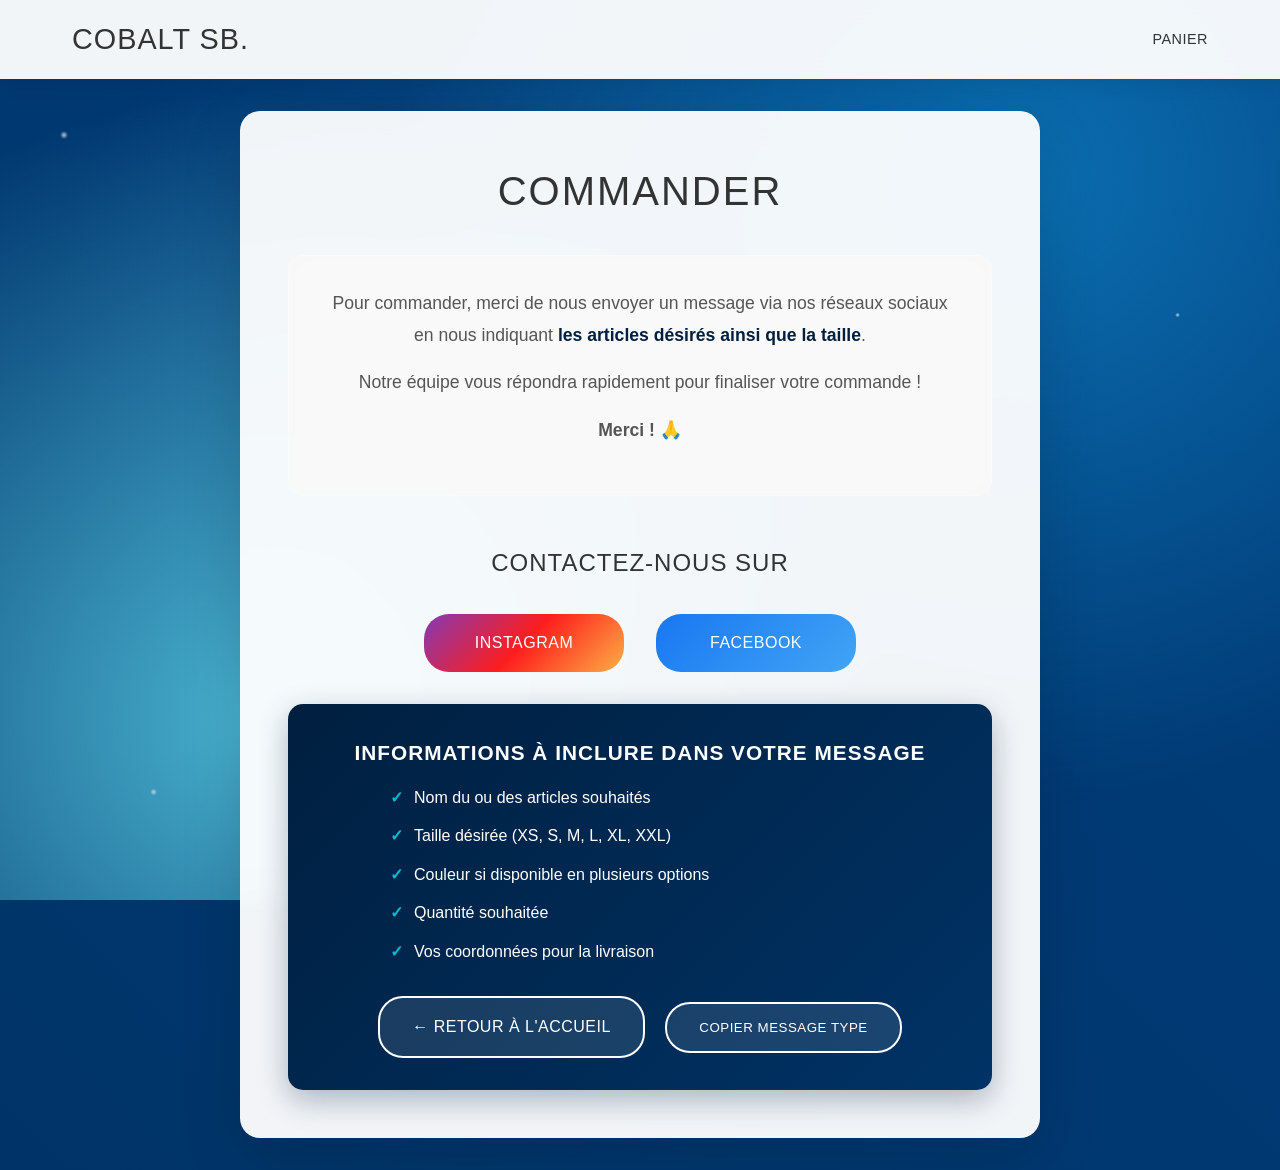
==== commit 3f893da9: "Update index.html" ====
--- a/index.html
+++ b/index.html
@@ -1,52 +1,124 @@
 
 <!DOCTYPE html>
-<html lang="fr">
+<html lang="en">
 <head>
     <meta charset="UTF-8">
     <meta name="viewport" content="width=device-width, initial-scale=1.0">
-    <title>Boutique</title>
+    <title>Cobalt Sb.</title>
+    <link rel="icon" type="image/png" sizes="32x32" href="./img/logo.png">
+    <link rel="icon" type="image/png" sizes="16x16" href="./img/logo.png">
+    <link rel="shortcut icon" href="./img/logo.png">
+    <link rel="apple-touch-icon" href="./img/logo.png">
     <link rel="stylesheet" href="styles.panier.css">
 </head>
+
 <body>
+    <!-- Header -->
+     <header class="header">
+        <div class="header-container">
+            <div class="logo">
+                <a href="preco.html"><h1>Cobalt Sb.</h1></a>
+            </div>
+            <div class="header-actions">
+                <a href="panier.html" class="account-link">Panier</a>
+            </div>
+        </div>
+    </header>
 
-    <div class="product-grid">
-
-        <!-- 1 — PRELUDE (mis en premier) -->
-        <div class="product-item prelude">
-            <div class="product-image">
-                <img src="image/prelude.png" alt="Prelude">
-            </div>
-            <h3>Prelude</h3>
-            <p>La version d’entrée, compacte et élégante.</p>
-            <a href="panier.html" class="btn-commande">Commander</a>
+    <!-- Main Content -->
+    <main class="main-content">
+        <h1 class="page-title">Commander</h1>
+        
+        <div class="order-info">
+            <p>Pour commander, merci de nous envoyer un message via nos réseaux sociaux en nous indiquant <span class="highlight">les articles désirés ainsi que la taille</span>.</p>
+            <p>Notre équipe vous répondra rapidement pour finaliser votre commande !</p>
+            <p><strong>Merci ! 🙏</strong></p>
         </div>
 
-        <!-- Produit 2 -->
-        <div class="product-item">
-            <div class="product-image">
-                <img src="image/produit2.png" alt="Produit 2">
+        <div class="social-section">
+            <h2 class="social-title">Contactez-nous sur</h2>
+            
+            <div class="social-buttons">
+                <a href="https://www.instagram.com/cobalt_sb/" class="social-btn instagram-btn" target="_blank">
+                    <span>Instagram</span>
+                </a>
+                
+                <a href="https://www.facebook.com/profile.php?id=61564356464629" class="social-btn facebook-btn" target="_blank">
+                    <span>facebook</span>
+                </a>
             </div>
-            <h3>Produit 2</h3>
-            <p>Description du produit 2.</p>
-            <a href="panier.html" class="btn-commande">Commander</a>
         </div>
 
-        <!-- Produit 3 -->
-        <div class="product-item">
-            <div class="product-image">
-                <img src="image/produit3.png" alt="Produit 3">
-            </div>
-            <h3>Produit 3</h3>
-            <p>Description du produit 3.</p>
-            <a href="panier.html" class="btn-commande">Commander</a>
+        <div class="instructions">
+            <h3>Informations à inclure dans votre message</h3>
+            <ul>
+                <li>Nom du ou des articles souhaités</li>
+                <li>Taille désirée (XS, S, M, L, XL, XXL)</li>
+                <li>Couleur si disponible en plusieurs options</li>
+                <li>Quantité souhaitée</li>
+                <li>Vos coordonnées pour la livraison</li>
+            </ul>
+            <a href="home.html" class="back-btn">← Retour à l'accueil</a>
         </div>
+    </main>
 
-    </div>
+    <script>
+        // Animation d'apparition des éléments
+        document.addEventListener('DOMContentLoaded', function() {
+            const elements = document.querySelectorAll('.order-info, .social-section, .instructions');
+            
+            elements.forEach((element, index) => {
+                element.style.opacity = '0';
+                element.style.transform = 'translateY(30px)';
+                element.style.transition = 'all 0.8s ease';
+                
+                setTimeout(() => {
+                    element.style.opacity = '1';
+                    element.style.transform = 'translateY(0)';
+                }, index * 200);
+            });
+        });
 
+        document.querySelectorAll('.social-btn').forEach(button => {
+            button.addEventListener('mouseenter', function() {
+                this.style.transform = 'translateY(-3px) scale(1.05)';
+            });
+            
+            button.addEventListener('mouseleave', function() {
+                this.style.transform = 'translateY(0) scale(1)';
+            });
+        });
+
+        // Fonction pour copier un message type dans le presse-papiers
+        function copyOrderTemplate() {
+            const template = `Bonjour ,
+
+Je souhaiterais commander :
+- Article : [Nom de l'article]
+- Taille : [XS/S/M/L/XL/XXL]
+- Couleur : [Si applicable]
+- Quantité : [Nombre]
+
+Mes coordonnées :
+- Nom : [Votre nom]
+- Adresse : [Votre adresse complète]
+- Téléphone : [Votre numéro]
+
+Merci !`;
+
+            navigator.clipboard.writeText(template).then(() => {
+                alert('Message type copié ! Vous pouvez le coller dans votre message.');
+            });
+        }
+
+        // Ajout d'un bouton pour copier le message type
+        const instructionsDiv = document.querySelector('.instructions');
+        const copyBtn = document.createElement('button');
+        copyBtn.textContent = 'Copier message type';
+        copyBtn.className = 'back-btn';
+        copyBtn.style.marginLeft = '1rem';
+        copyBtn.onclick = copyOrderTemplate;
+        instructionsDiv.appendChild(copyBtn);
+    </script>
 </body>
 </html>
-
-
-
-
-
